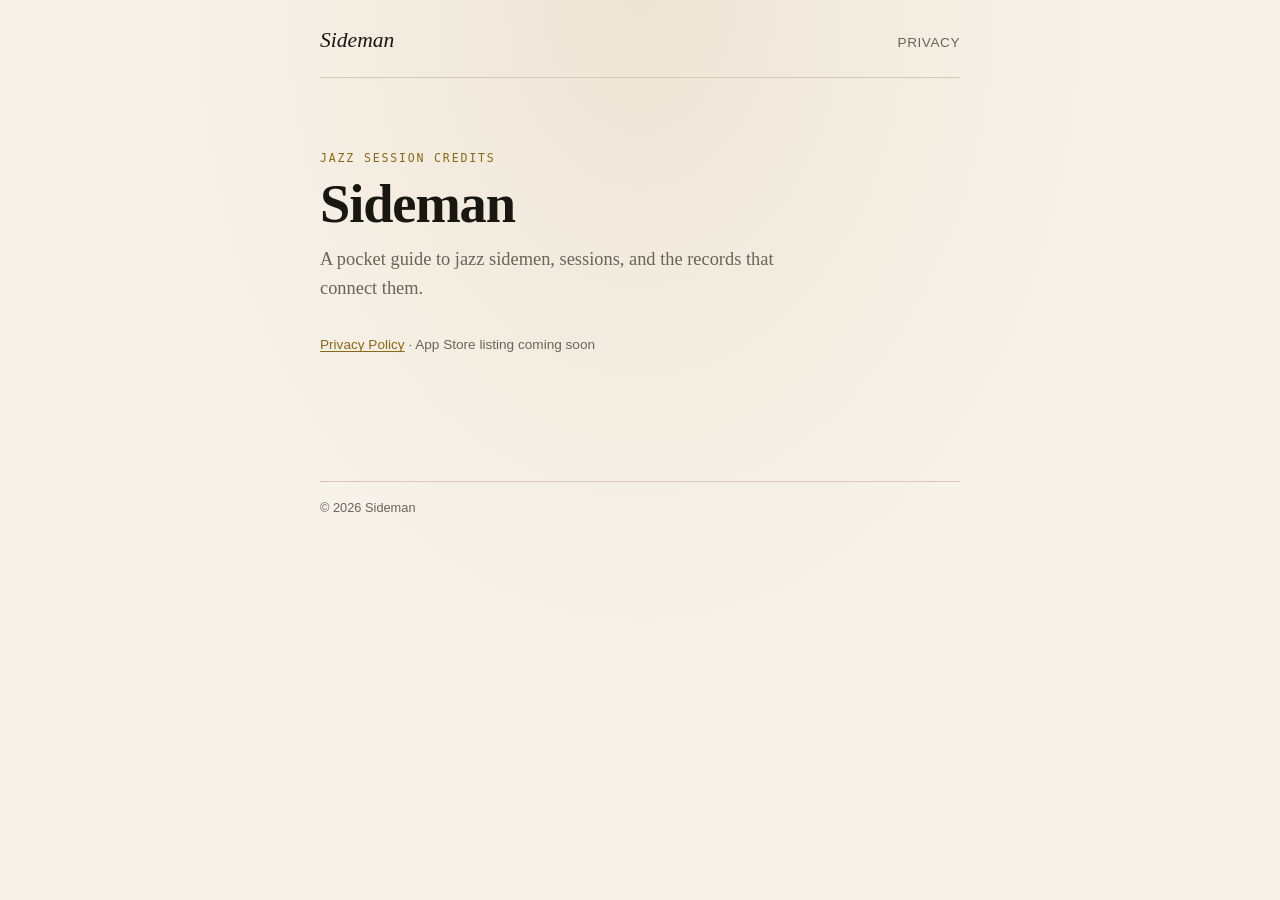
==== index.html @ 98cf2f9a "init" ====
<!DOCTYPE html>
<html lang="en">
  <head>
    <meta charset="utf-8" />
    <meta name="viewport" content="width=device-width, initial-scale=1" />
    <title>Sideman — Privacy Policy</title>
    <meta
      name="description"
      content="Privacy Policy for Sideman, a pocket guide to jazz sidemen and session credits."
    />
    <link rel="stylesheet" href="./styles.css" />
  </head>
  <body>
    <div class="page">
      <header class="site-header">
        <a class="brand" href="./">Sideman</a>
        <nav class="nav">
          <a href="./privacy/">Privacy</a>
        </nav>
      </header>

      <main class="hero">
        <p class="kicker">Jazz session credits</p>
        <h1>Sideman</h1>
        <p class="lede">
          A pocket guide to jazz sidemen, sessions, and the records that connect
          them.
        </p>
        <p class="meta">
          <a href="./privacy/">Privacy Policy</a>
          · App Store listing coming soon
        </p>
      </main>

      <footer class="site-footer">
        <p>© <span id="year"></span> Sideman</p>
      </footer>
    </div>
    <script>
      document.getElementById('year').textContent = new Date().getFullYear();
    </script>
  </body>
</html>
---- styles.css ----
:root {
  --bg: #f7f3eb;
  --text: #1a1612;
  --muted: #6b6358;
  --accent: #8b6914;
  --border: #d4c9b8;
  --max: 40rem;
}

* {
  box-sizing: border-box;
}

html {
  -webkit-text-size-adjust: 100%;
}

body {
  margin: 0;
  min-height: 100vh;
  background:
    radial-gradient(ellipse at top, rgba(196, 165, 116, 0.18), transparent 55%),
    var(--bg);
  color: var(--text);
  font-family:
    'Iowan Old Style',
    'Palatino Linotype',
    Palatino,
    'Book Antiqua',
    Georgia,
    serif;
  line-height: 1.55;
}

a {
  color: var(--accent);
  text-decoration-thickness: 1px;
  text-underline-offset: 0.18em;
}

a:hover {
  color: var(--text);
}

.page {
  max-width: calc(var(--max) + 3rem);
  margin: 0 auto;
  padding: 1.5rem 1.5rem 3rem;
}

.site-header {
  display: flex;
  align-items: baseline;
  justify-content: space-between;
  gap: 1rem;
  padding-bottom: 1.25rem;
  border-bottom: 1px solid var(--border);
  margin-bottom: 2.5rem;
}

.brand {
  font-style: italic;
  font-size: 1.35rem;
  color: var(--text);
  text-decoration: none;
}

.nav a {
  font-family:
    'DM Sans',
    'Helvetica Neue',
    Helvetica,
    Arial,
    sans-serif;
  font-size: 0.85rem;
  letter-spacing: 0.04em;
  text-transform: uppercase;
  text-decoration: none;
  color: var(--muted);
}

.nav a[aria-current='page'],
.nav a:hover {
  color: var(--text);
}

.kicker {
  margin: 0 0 0.5rem;
  font-family:
    'JetBrains Mono',
    ui-monospace,
    SFMono-Regular,
    Menlo,
    monospace;
  font-size: 0.72rem;
  letter-spacing: 0.16em;
  text-transform: uppercase;
  color: var(--accent);
}

h1 {
  margin: 0 0 0.75rem;
  font-size: clamp(2.4rem, 7vw, 3.4rem);
  font-weight: 600;
  line-height: 1.05;
  letter-spacing: -0.02em;
}

h2 {
  margin: 0 0 0.5rem;
  font-size: 1.25rem;
  font-weight: 600;
}

.lede {
  margin: 0;
  max-width: 32rem;
  font-size: 1.15rem;
  color: var(--muted);
}

.updated,
.meta,
.note {
  font-family:
    'DM Sans',
    'Helvetica Neue',
    Helvetica,
    Arial,
    sans-serif;
  font-size: 0.85rem;
  color: var(--muted);
}

.updated {
  margin: 1rem 0 2rem;
}

.hero {
  padding: 2rem 0 4rem;
}

.hero .meta {
  margin-top: 2rem;
}

.legal section {
  margin-bottom: 1.75rem;
}

.legal p {
  margin: 0;
}

.legal section p + p {
  margin-top: 0.75rem;
}

.note {
  margin-top: 0.75rem !important;
  font-style: italic;
}

.back {
  margin-top: 2.5rem;
  padding-top: 1.25rem;
  border-top: 1px solid var(--border);
}

.site-footer {
  margin-top: 3rem;
  padding-top: 1rem;
  border-top: 1px solid var(--border);
}

.site-footer p {
  margin: 0;
  font-family:
    'DM Sans',
    'Helvetica Neue',
    Helvetica,
    Arial,
    sans-serif;
  font-size: 0.8rem;
  color: var(--muted);
}
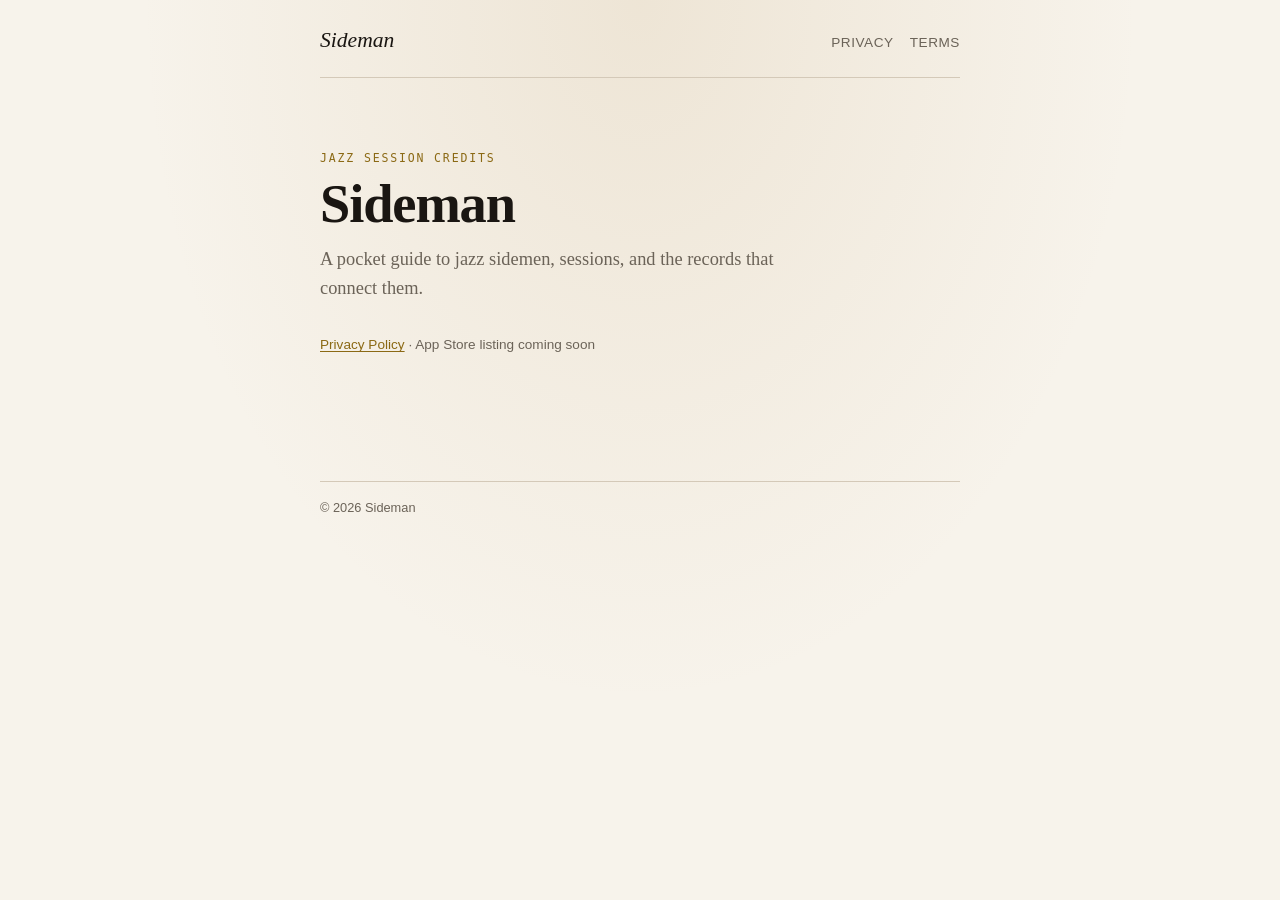
==== commit 3e544d41: "Add Terms of Use page and link it from the site nav. Co-authored-by: Cursor <cursoragent@cursor.com>" ====
--- a/index.html
+++ b/index.html
@@ -16,6 +16,7 @@
         <a class="brand" href="./">Sideman</a>
         <nav class="nav">
           <a href="./privacy/">Privacy</a>
+          <a href="./terms/">Terms</a>
         </nav>
       </header>
 
--- a/styles.css
+++ b/styles.css
@@ -63,6 +63,12 @@
   font-size: 1.35rem;
   color: var(--text);
   text-decoration: none;
+}
+
+.nav {
+  display: flex;
+  gap: 1rem;
+  align-items: baseline;
 }
 
 .nav a {
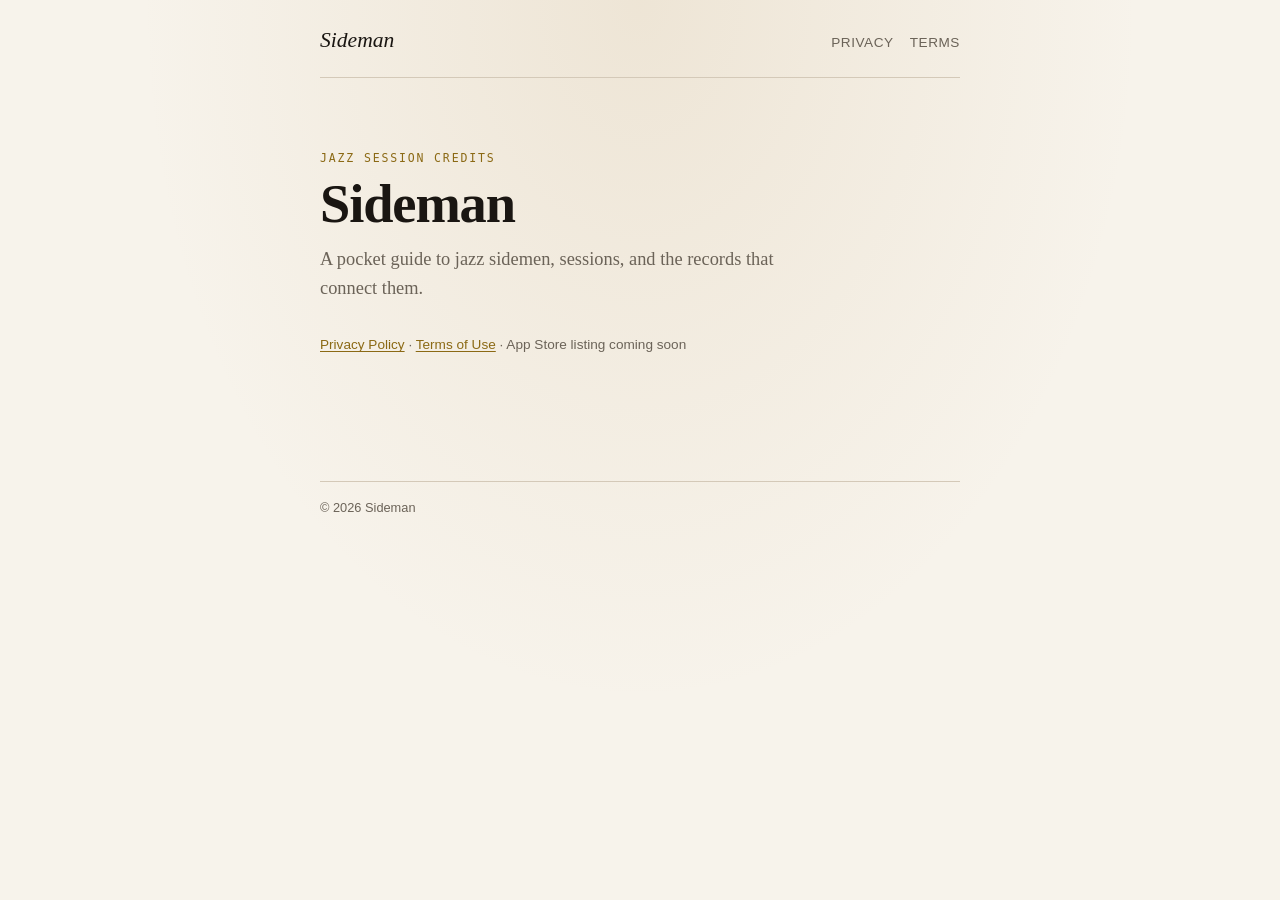
==== commit 9443e2f5: "Align Privacy/Terms copy with the in-app legal screens. Sync English body text with Sideman messages" ====
--- a/index.html
+++ b/index.html
@@ -3,7 +3,7 @@
   <head>
     <meta charset="utf-8" />
     <meta name="viewport" content="width=device-width, initial-scale=1" />
-    <title>Sideman — Privacy Policy</title>
+    <title>Sideman</title>
     <meta
       name="description"
       content="Privacy Policy for Sideman, a pocket guide to jazz sidemen and session credits."
@@ -29,6 +29,8 @@
         </p>
         <p class="meta">
           <a href="./privacy/">Privacy Policy</a>
+          ·
+          <a href="./terms/">Terms of Use</a>
           · App Store listing coming soon
         </p>
       </main>
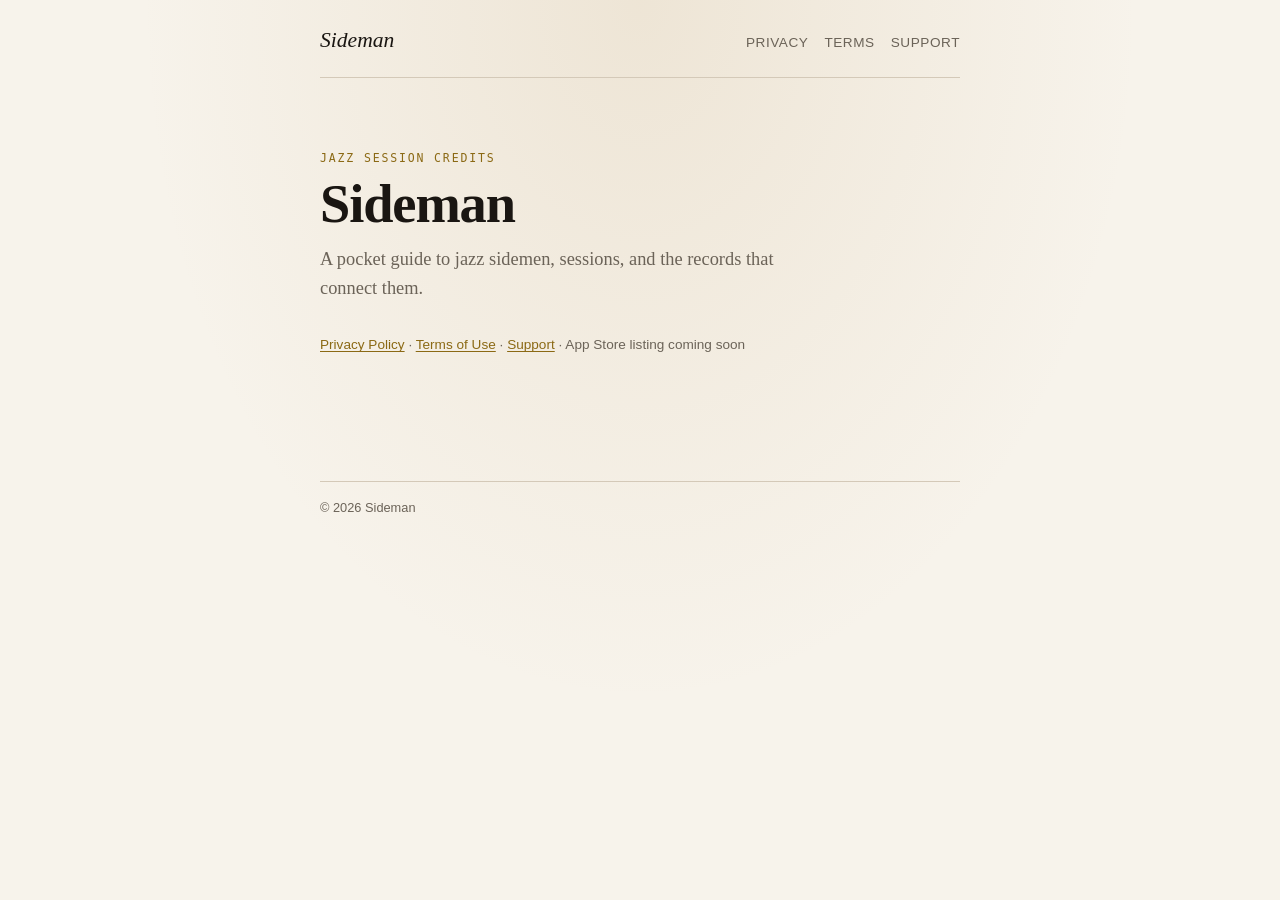
==== commit 3b1c04a3: "Add Support page for App Store listing links. Co-authored-by: Cursor <cursoragent@cursor.com>" ====
--- a/index.html
+++ b/index.html
@@ -17,6 +17,7 @@
         <nav class="nav">
           <a href="./privacy/">Privacy</a>
           <a href="./terms/">Terms</a>
+          <a href="./support/">Support</a>
         </nav>
       </header>
 
@@ -31,6 +32,8 @@
           <a href="./privacy/">Privacy Policy</a>
           ·
           <a href="./terms/">Terms of Use</a>
+          ·
+          <a href="./support/">Support</a>
           · App Store listing coming soon
         </p>
       </main>
